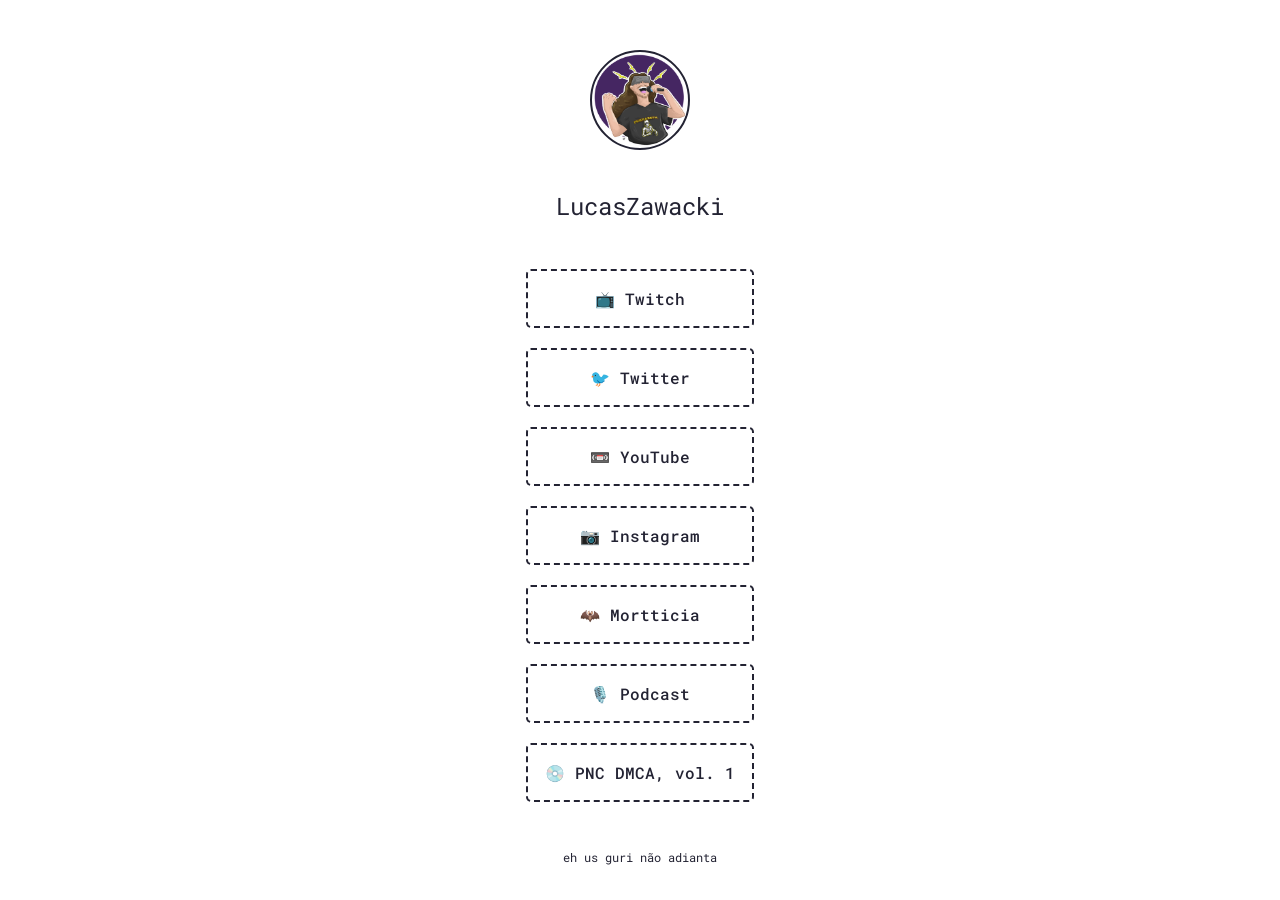
==== index.html @ 1a6c7633 "First version" ====
<!DOCTYPE html>

<html lang="pt-br">

<head>
    <meta name="viewport" content="width=device-width, initial-scale=1">
    <meta charset="UTF-8">
    <meta name="robots" content="noindex,nofollow" />    <title>LucasZawacki: links</title>
    <link rel="stylesheet" href="style.css">
    <link rel="icon" href="img/favicon.ico" type="image/x-icon" />
</head>

<body>
    <div class="container">
    <div class="content">
        <img id="userPhoto" src="img/avatar.png" alt="Foto do Lucas">

        <h1><a href="#" id="userName" rel="noopener">LucasZawacki</a></h1>
        <div id="links">
           <a class="link" href="https://www.twitch.tv/LucasZawacki"  rel="noopener">📺 Twitch</a>
           <a class="link" href="https://twitter.com/lfzawacki" rel="noopener">🐦 Twitter</a>
           <a class="link" href="https://www.youtube.com/channel/UCaLneog2uRaLcOHFAP6QD5A" rel="noopener">📼 YouTube</a>
           <a class="link" href="https://www.instagram.com/lfzawacki/" rel="noopener">📷 Instagram</a>
           <a class="link" href="https://linktr.ee/mortticia.metal" rel="noopener">🦇 Mortticia</a>
           <a class="link" href="https://anchor.fm/mortticia" rel="noopener">🎙️ Podcast</a>
           <a class="link" href="https://artists.landr.com/692531062789" rel="noopener">💿 PNC DMCA, vol. 1</a>
        </div>

        <footer>
            eh us guri não adianta </footer>
    </div>
</div>


</body>

</html>
---- style.css ----
@import url('https://fonts.googleapis.com/css2?family=Roboto+Mono:ital,wght@0,400;0,700;1,400;1,700&display=swap');

:root {
    --font: 'Roboto Mono', monospace;
    --background: white;
    --color: #232333;
}

body{
    background-color: var(--background);
    color: var(--color);
    font-family: var(--font);
    margin: 0;
    padding: 0;
    text-rendering: optimizeLegibility;
    -webkit-font-smoothing: antialiased;
    display: flex;
    min-height: 100vh;
    min-width: 100vw;
    flex-direction: column;

}

.container {
    flex: 1 auto;
    display: flex;
    flex-direction: column;
    justify-content: center;
    text-align: center;
}

.content{
    display: flex;
    flex-direction: column;
    flex: 1 auto;
    align-items: center;
    justify-content: center;
    margin: 0;
}

footer{
    text-align: center;
    font-size: 0.75rem;
    font-weight: 400;
    padding-bottom: 20px;
}

#userPhoto{
    width: 96px;
    height: 96px;
    display: block;
    margin: 35px auto 20px;
    border-radius: 50%;
    border: solid var(--color) 2px;
}

#userName{
    width: 100%;
    font-size: 1.5rem;
    font-weight: 400;
    text-align: center;
    text-decoration: none;
    line-height: 1.25;
    display: block;
    color: var(--color);
}

#links{
    max-width: 90%;
    width: auto;
    display: block;
    margin: 27px auto;
}

.link{
    display: block;
    margin-bottom: 20px;
    padding: 17px;
    font-size: 1rem;
    font-weight: 500;
    border-radius: 5px;
    border: dashed var(--color) 2px;
    text-align: center;
    text-decoration: none;  
    color: var(--color);  
    word-wrap: break-word;

}



@media (prefers-color-scheme: dark) {

    :root {
        --background: #202124;
        --color: white;
    }
  }
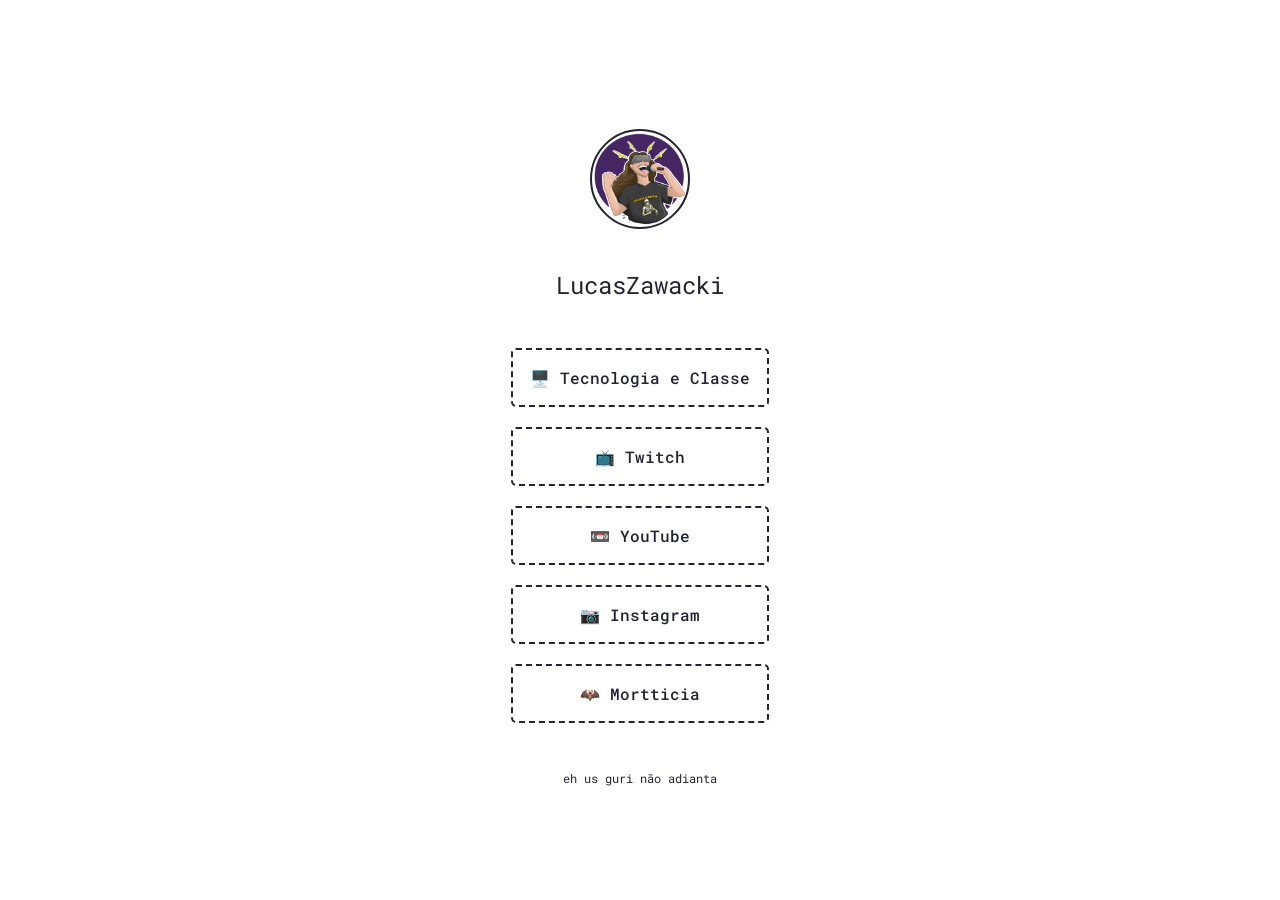
==== commit 9ce8312d: "Update links" ====
--- a/index.html
+++ b/index.html
@@ -17,13 +17,11 @@
 
         <h1><a href="#" id="userName" rel="noopener">LucasZawacki</a></h1>
         <div id="links">
+           <a class="link" href="https://www.youtube.com/@TecnologiaeClasse" rel="noopener">🖥️ Tecnologia e Classe</a>
            <a class="link" href="https://www.twitch.tv/LucasZawacki"  rel="noopener">📺 Twitch</a>
-           <a class="link" href="https://twitter.com/lfzawacki" rel="noopener">🐦 Twitter</a>
            <a class="link" href="https://www.youtube.com/channel/UCaLneog2uRaLcOHFAP6QD5A" rel="noopener">📼 YouTube</a>
            <a class="link" href="https://www.instagram.com/lfzawacki/" rel="noopener">📷 Instagram</a>
            <a class="link" href="https://linktr.ee/mortticia.metal" rel="noopener">🦇 Mortticia</a>
-           <a class="link" href="https://anchor.fm/mortticia" rel="noopener">🎙️ Podcast</a>
-           <a class="link" href="https://artists.landr.com/692531062789" rel="noopener">💿 PNC DMCA, vol. 1</a>
         </div>
 
         <footer>
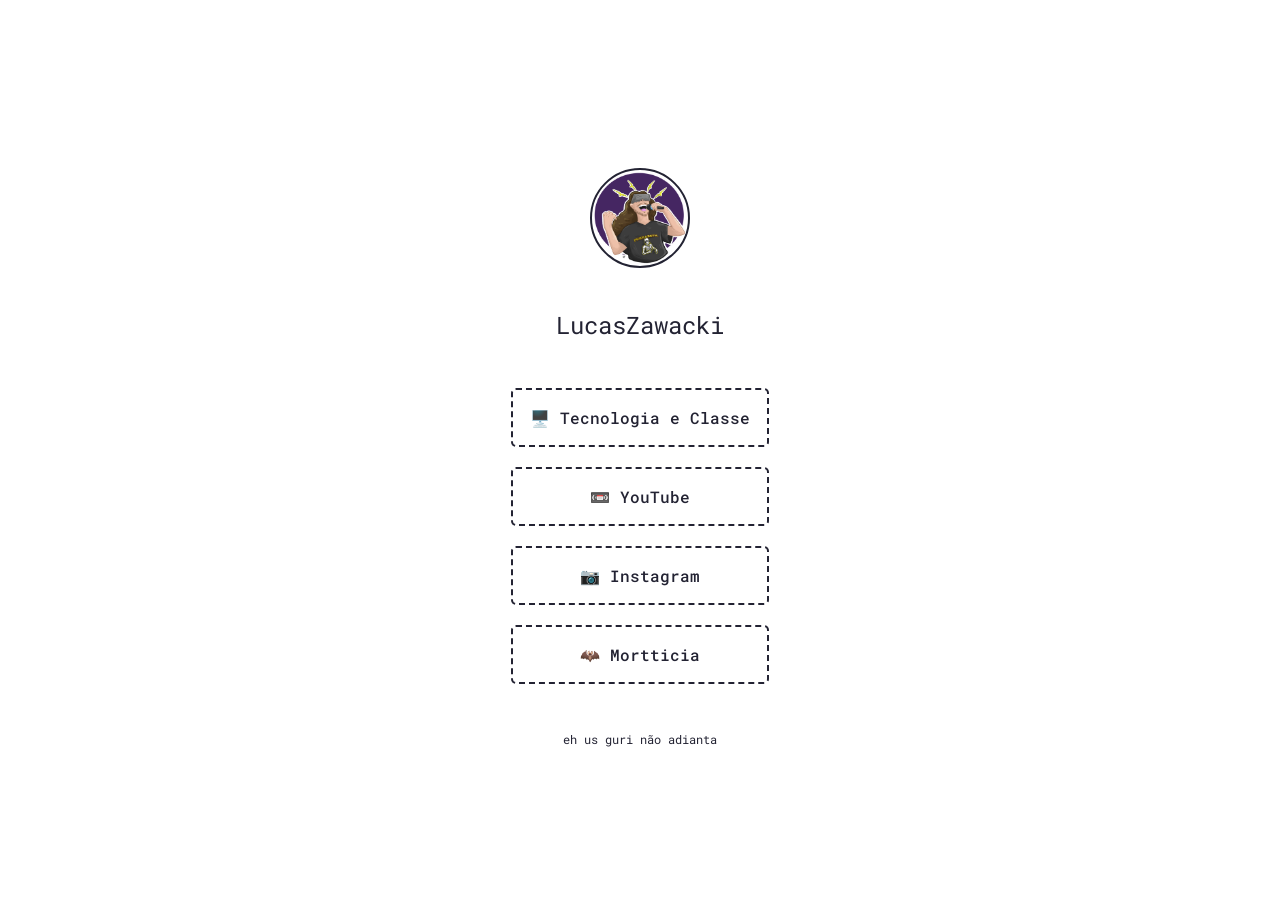
==== commit 89d01983: "UPdate" ====
--- a/index.html
+++ b/index.html
@@ -17,11 +17,10 @@
 
         <h1><a href="#" id="userName" rel="noopener">LucasZawacki</a></h1>
         <div id="links">
-           <a class="link" href="https://www.youtube.com/@TecnologiaeClasse" rel="noopener">🖥️ Tecnologia e Classe</a>
-           <a class="link" href="https://www.twitch.tv/LucasZawacki"  rel="noopener">📺 Twitch</a>
-           <a class="link" href="https://www.youtube.com/channel/UCaLneog2uRaLcOHFAP6QD5A" rel="noopener">📼 YouTube</a>
-           <a class="link" href="https://www.instagram.com/lfzawacki/" rel="noopener">📷 Instagram</a>
-           <a class="link" href="https://linktr.ee/mortticia.metal" rel="noopener">🦇 Mortticia</a>
+           <a class="link" href="https://www.youtube.com/@TecnologiaeClasse" target="_blank" rel="noopener">🖥️ Tecnologia e Classe</a>
+           <a class="link" href="https://www.youtube.com/channel/UCaLneog2uRaLcOHFAP6QD5A" target="_blank" rel="noopener">📼 YouTube</a>
+           <a class="link" href="https://www.instagram.com/lfzawacki/" target="_blank" rel="noopener">📷 Instagram</a>
+           <a class="link" href="https://linktr.ee/mortticia.metal" target="_blank" rel="noopener">🦇 Mortticia</a>
         </div>
 
         <footer>
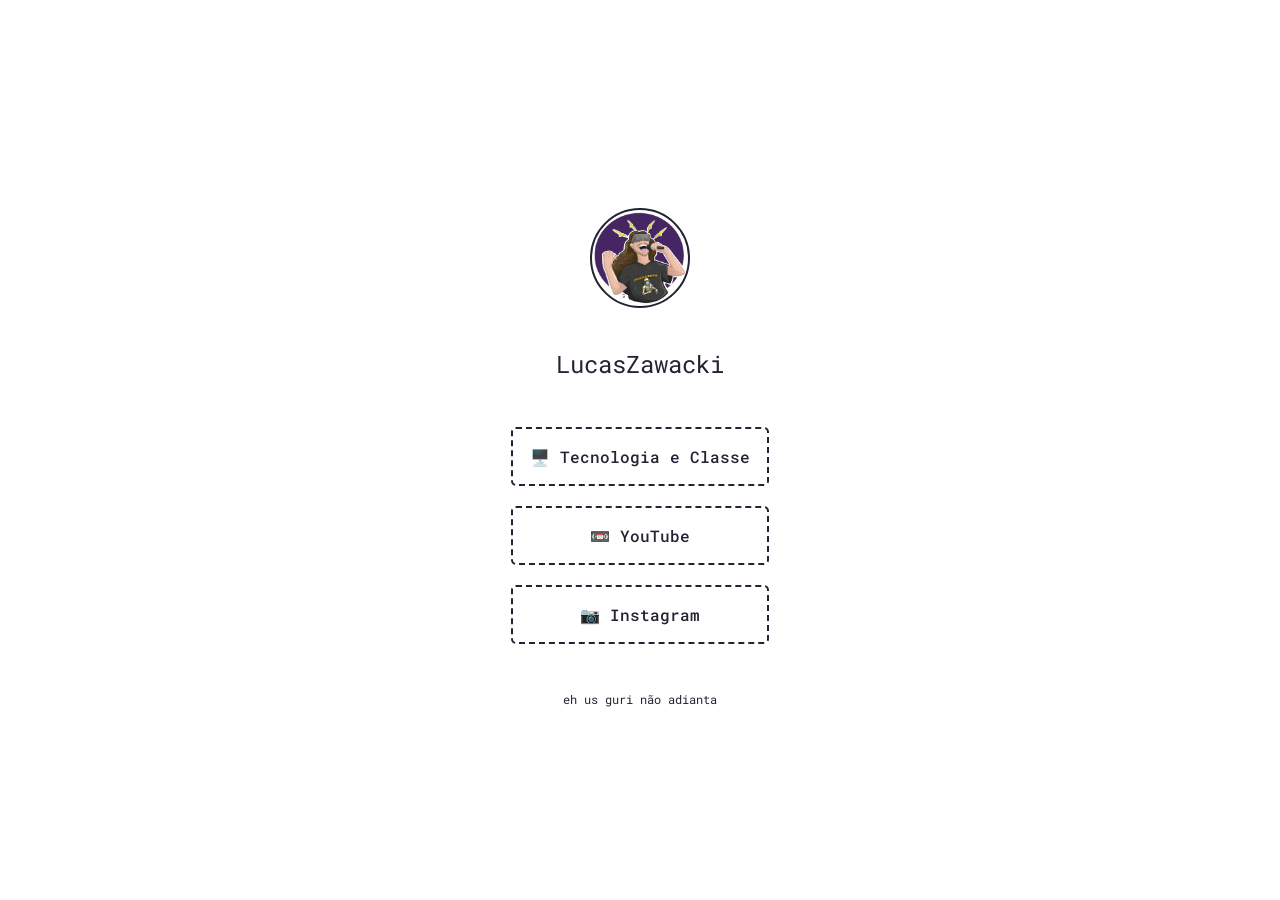
==== commit 10ca1b85: "remove mortticia" ====
--- a/index.html
+++ b/index.html
@@ -20,7 +20,6 @@
            <a class="link" href="https://www.youtube.com/@TecnologiaeClasse" target="_blank" rel="noopener">🖥️ Tecnologia e Classe</a>
            <a class="link" href="https://www.youtube.com/channel/UCaLneog2uRaLcOHFAP6QD5A" target="_blank" rel="noopener">📼 YouTube</a>
            <a class="link" href="https://www.instagram.com/lfzawacki/" target="_blank" rel="noopener">📷 Instagram</a>
-           <a class="link" href="https://linktr.ee/mortticia.metal" target="_blank" rel="noopener">🦇 Mortticia</a>
         </div>
 
         <footer>
